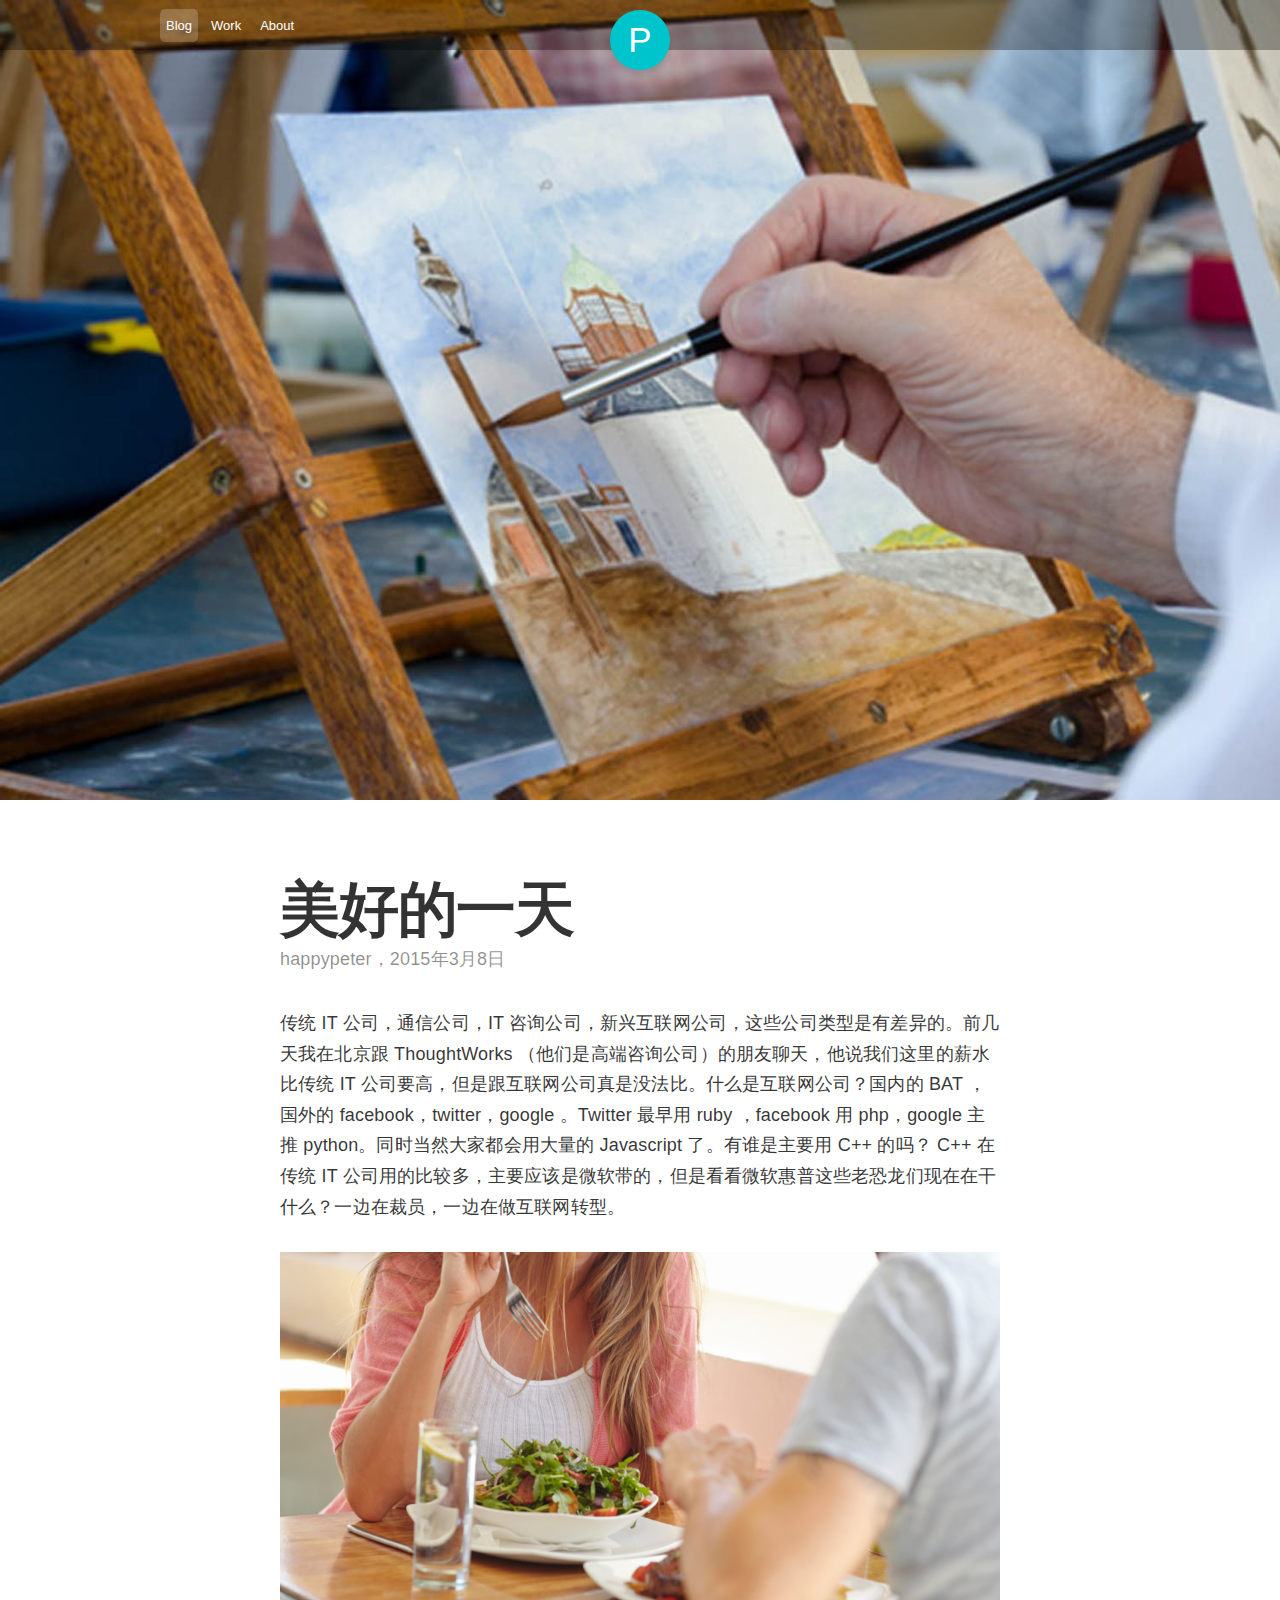
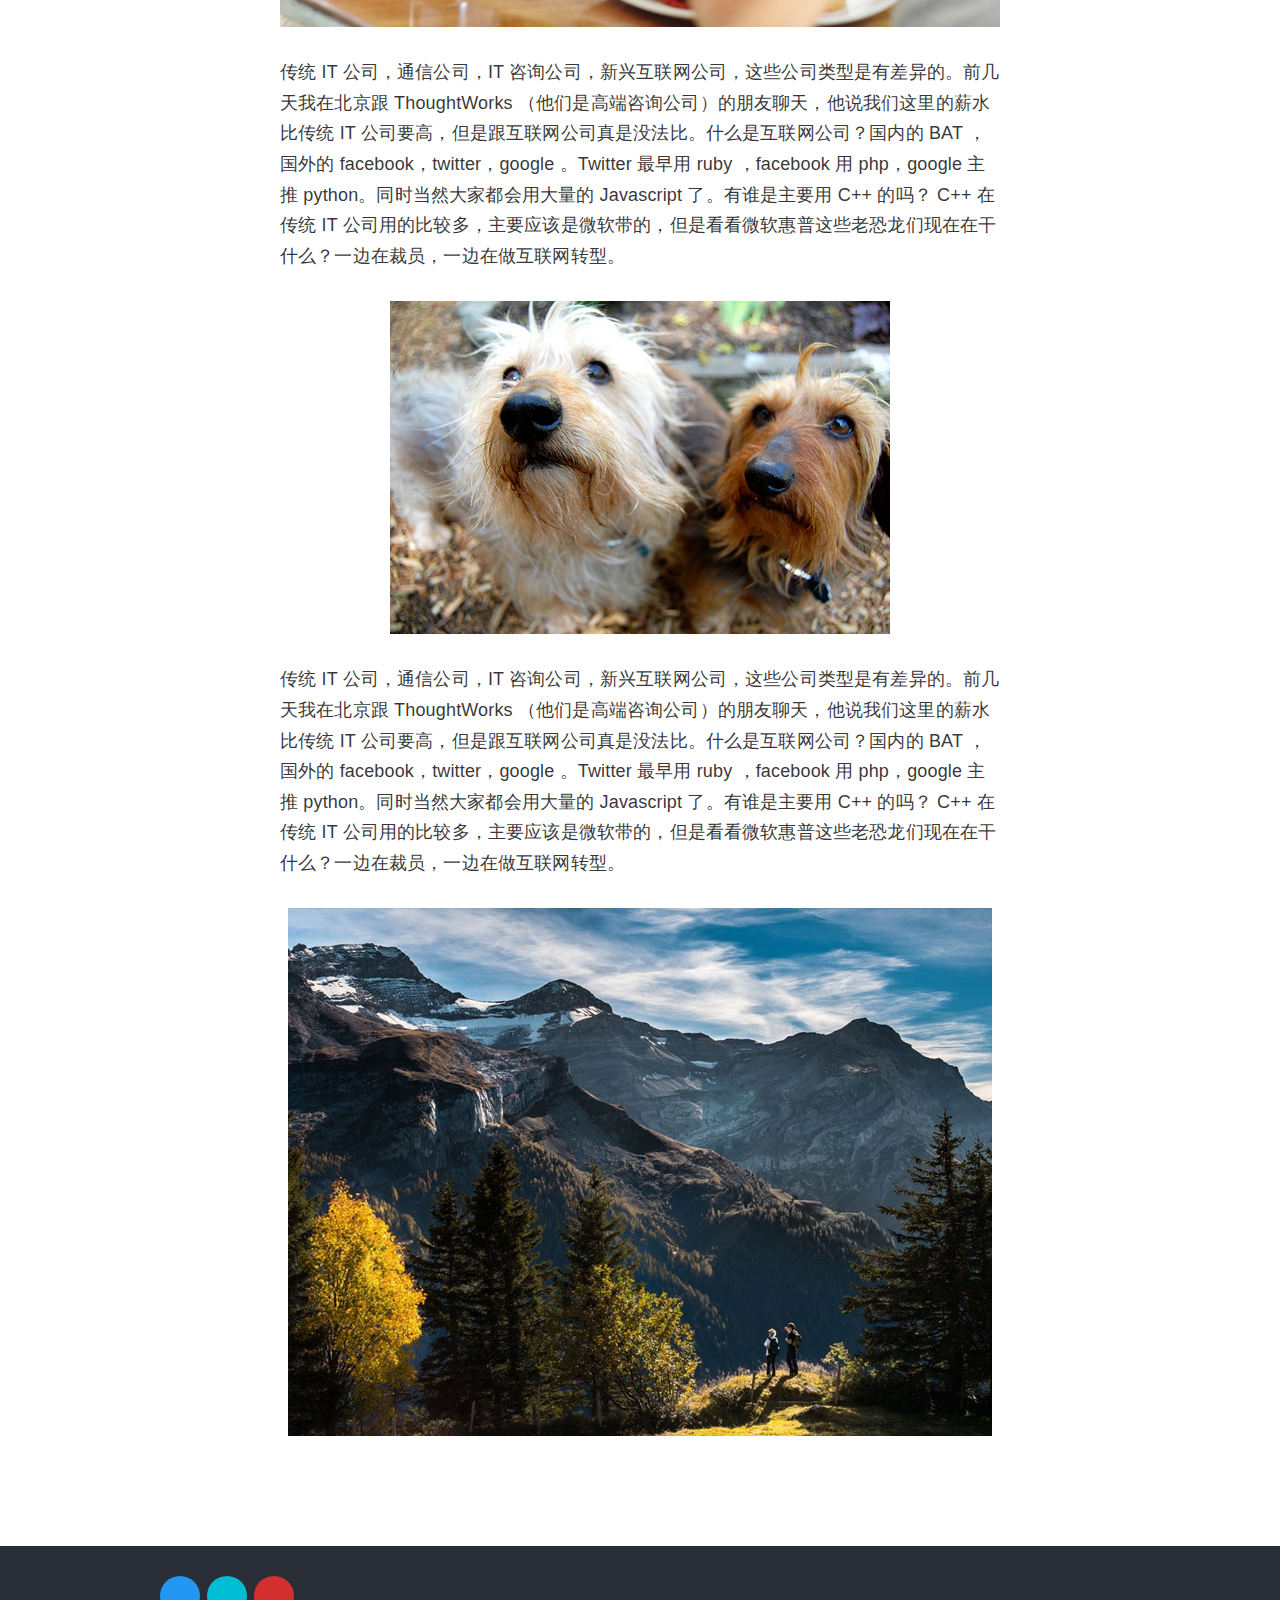
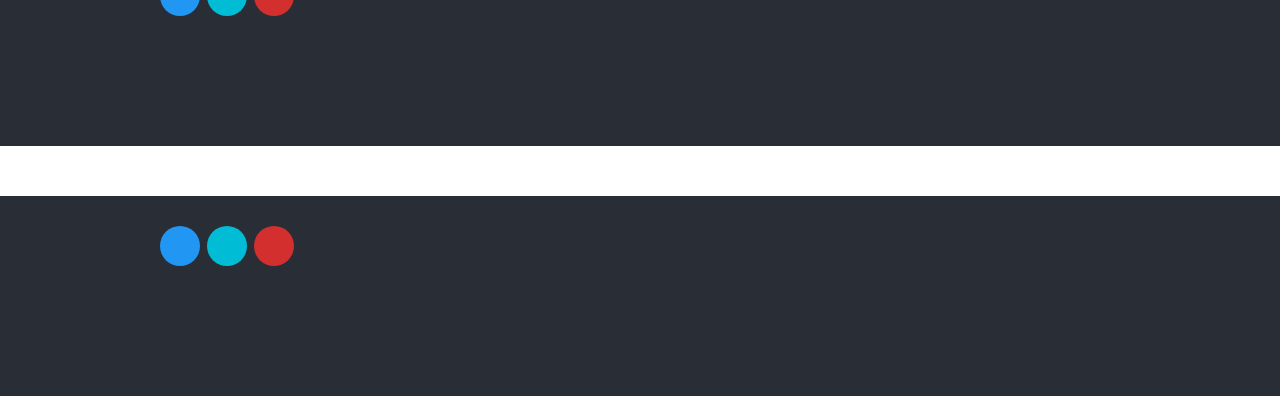
==== learn-by-making.html @ 7af190a7 "layout" ====
<!-- _layout/default -->
<!DOCTYPE html>
<html>
<head>
  <link rel="stylesheet" type="text/css" href="main.css">
  <link rel="stylesheet" href="css/font-awesome.min.css">
  <meta charset="UTF-8" />
</head>
<body class="welcome">
  <div class="header">
    <div class="container clearfix">
      <ul class="nav">
        <li class="current"><a href="index.html">Blog</a></li>
        <li><a href="">Work</a></li>
        <li><a href="about.html">About</a></li>
      </ul>
    </div>
    <a href="/" class="logo">P</a>
  </div>
<!-- _layout/default -->


  <div class="blog-banner" style="background-image: url(images/post-banner/learn-by-making.jpg)"></div>
  <div class="blog-wrapper clearfix">
    <h1 class="post-title">美好的一天</h1>
    <div class="author-date">
      happypeter，2015年3月8日
    </div>
    <p>
      传统 IT 公司，通信公司，IT 咨询公司，新兴互联网公司，这些公司类型是有差异的。前几天我在北京跟 ThoughtWorks （他们是高端咨询公司）的朋友聊天，他说我们这里的薪水比传统 IT 公司要高，但是跟互联网公司真是没法比。什么是互联网公司？国内的 BAT ，国外的 facebook，twitter，google 。Twitter 最早用 ruby ，facebook 用 php，google 主推 python。同时当然大家都会用大量的 Javascript 了。有谁是主要用 C++ 的吗？ C++ 在传统 IT 公司用的比较多，主要应该是微软带的，但是看看微软惠普这些老恐龙们现在在干什么？一边在裁员，一边在做互联网转型。
    </p>
    <p>
      <img class="post-img" src="images/dinner.jpg" alt="">
    </p>
    <p>
      传统 IT 公司，通信公司，IT 咨询公司，新兴互联网公司，这些公司类型是有差异的。前几天我在北京跟 ThoughtWorks （他们是高端咨询公司）的朋友聊天，他说我们这里的薪水比传统 IT 公司要高，但是跟互联网公司真是没法比。什么是互联网公司？国内的 BAT ，国外的 facebook，twitter，google 。Twitter 最早用 ruby ，facebook 用 php，google 主推 python。同时当然大家都会用大量的 Javascript 了。有谁是主要用 C++ 的吗？ C++ 在传统 IT 公司用的比较多，主要应该是微软带的，但是看看微软惠普这些老恐龙们现在在干什么？一边在裁员，一边在做互联网转型。
    </p>
    <p>
      <img class="post-img" src="images/dog.jpg" alt="">
    </p>
    <p>
      传统 IT 公司，通信公司，IT 咨询公司，新兴互联网公司，这些公司类型是有差异的。前几天我在北京跟 ThoughtWorks （他们是高端咨询公司）的朋友聊天，他说我们这里的薪水比传统 IT 公司要高，但是跟互联网公司真是没法比。什么是互联网公司？国内的 BAT ，国外的 facebook，twitter，google 。Twitter 最早用 ruby ，facebook 用 php，google 主推 python。同时当然大家都会用大量的 Javascript 了。有谁是主要用 C++ 的吗？ C++ 在传统 IT 公司用的比较多，主要应该是微软带的，但是看看微软惠普这些老恐龙们现在在干什么？一边在裁员，一边在做互联网转型。
    </p>
    <p>
      <img class="post-img" src="images/mountain.jpg" alt="">
    </p>
  </div>
 <div class="footer">
    <div class="container clearfix">
      <ul class="icon-wrapper">
        <li class="icon github"><a href="http://github.com/happypeter"> <i class="fa fa-github-alt"></i> </a></li>
        <li class="icon email"><a href="mailto:happypeter1983@gmail.com"><i class="fa fa-envelope-o"></i></a></li>
        <li class="icon weibo"><a href="http://weibo.com/happycasts"><i class="fa fa-weibo"></i></a></li>
      </ul>
    </div>
  </div>

<!-- _layout/default -->

 <div class="footer">
    <div class="container clearfix">
      <ul class="icon-wrapper">
        <li class="icon github"><a href="http://github.com/happypeter"> <i class="fa fa-github-alt"></i> </a></li>
        <li class="icon email"><a href="mailto:happypeter1983@gmail.com"><i class="fa fa-envelope-o"></i></a></li>
        <li class="icon weibo"><a href="http://weibo.com/happycasts"><i class="fa fa-weibo"></i></a></li>
      </ul>
    </div>
  </div>
</body>
</html>
<!-- _layout/default -->
---- main.css ----
/* common.css */

* {
  box-sizing: border-box;
}
body {
  min-width: 980px;
  margin: 0;
  font: 15px/1.7 arial,"Microsoft Yahei","Hiragino Sans GB",sans-serif;
  color: #555;
}

ul {
  padding: 0;
}
li {
  list-style: none;
}

img {
  border: none;
}

.container {
  margin: 0 auto;
  width: 960px;
}

a {
  text-decoration: none;
  transition: all 0.3s;
}

.clearfix:before,
.clearfix:after {
  content: " "; /* 1 */
  display: table; /* 2 */
}
.clearfix:after {
  clear: both;
}
.clearfix {
  *zoom: 1;
}

/* welome.css */

.banner-page {
  height: 450px;
  background-size: cover;
  background-position: 50% 50%;
  margin-top: -50px;
}

.banner-page .container {   position: relative;   height: 100%; } .read-btn {
position: absolute;   bottom: 20px;   right: 0;   text-align: center;
padding: 7px 10px;   border-radius: 5px;   border: 2px solid #fff;
background-color: #fff; }

.read-btn:hover {
  color: #000;
  border-color: #f2f2f2;
  background-color: #f2f2f2;
}

.post-list-wrapper {
  padding: 70px 0;
  background: #ebeced;
}
.post {
  float: left;
  background: #fff;
  width: 300px;
  height: 320px;
  margin-left: 10px;
  margin-right: 10px;
  margin-bottom: 30px;
  border-radius: 5px;
  box-shadow: 0 2px 1px rgba(0,0,0,.08);

  /* 专门为 date 设置的 relative */
  position: relative;
}

.post .thumbnail-image {
  display: block;
  position: relative;
}

.post .thumbnail-image:before {
  display: block;
  content: '';
  position: absolute;
  top: 0;
  left: 0;
  width: 100%;
  height: 100%;
  background: #000;
  border-top-left-radius: 5px;
  border-top-right-radius: 5px;
  opacity: 0;
  transition: opacity 1s;
}

.post .thumbnail-image:hover:before {
  opacity: 0.6;
}


.post .thumbnail {
  display: block;
  width: 300px;
  height: 200px;
  border-top-left-radius: 5px;
  border-top-right-radius: 5px;
}

.post .post-info {
  margin: 24px;
}
.post-info a {
  color: #000;
}
.post-info a:hover {
  color: #b5b9bd;
}

.post h3 {
  font-size: 18px;
  line-height: 1.6;
  font-weight: normal;
}

.post .date {
  position: absolute;
  left: 24px;
  bottom: 10px;
  font-size: 13px;
  color: #b5b9bd;
}
/* layout.css */

.header {
  background: rgba(0,0,0,.3);
  height: 50px;
  position: relative;
  z-index: 100;
}

.header .nav {
  margin: 0;
  padding: 0;
  float: left;
  margin-top: 12px;
}

.header .nav li {
  float: left;
  margin-right: 7px;
}

.header .nav li a {
  color: #fff;
  font-size: 13px;
  padding: 8px 5px;
  border: 1px solid transparent;
  border-radius: 5px;
}
.header .nav li a:hover {
  border: 1px solid rgba(255,255,255,.2);;
}

.header .nav li.current a {
  background: rgba(255,255,255,.2);
  border: 1px solid transparent;
}

.header .logo {
  display: block;
  width: 60px;
  height: 60px;
  border-radius: 50%;

  /* 居中 */
  position: absolute;
  left: 50%;
  margin-left: -30px;
  top: 10px;

  /* 字体居中 */
  color: #fff;
  font-size: 35px;
  line-height: 60px;
  text-align: center;

  /* 颜色样式 */
  background: #00c4cc;
  box-shadow: 0 5px 5px rgba(0,0,0,.1);

  /* transition 效果 */
  transition: top .2s ease-out, box-shadow .2s ease-out;;
}

.header .logo:hover {
  top: 18px;
  box-shadow: 0 3px 3px rgba(0,0,0,.1);
}

.footer {
  height: 200px;
  background: #292d35;
  margin-top: 50px;
}

.icon-wrapper {
  margin-top: 30px;
}

.footer .icon {
  width: 40px;
  height: 40px;
  border-radius: 50%;
  line-height: 40px;
  text-align: center;
  float: left;
  margin-right: 7px;
  font-size: 20px;
}

.icon.github {
  background: #2196F3;
}

.icon.weibo {
  background: #D32F2F;
}

.icon.email {
  background: #00BCD4;
}

.footer a {
  color: #fff;
}

/* blog.css */

.blog-wrapper {
  width: 780px;
  margin: 0 auto;
  margin-top: 40px;
  padding: 30px;
  letter-spacing: .01rem;
  font-size: 18px;
  color: rgba(0,0,0,0.8);
}

.blog-banner {
  height: 800px;
  background-size: cover;
  margin-top: -50px;
}

h1.post-title, h3.section{
  font-weight: 700;
  -webkit-font-smoothing: antialiased;
  font-family: sans-serif;
  color: rgba(0,0,0,0.8);
  letter-spacing: -0.02em;
  line-height: 1;
  margin-left: -3px;
}

h1.post-title {
  margin: 10px 0;
  font-size: 60px;
}


h3.section {
  margin-top: 40px;
  margin-bottom: 5px;
  font-size: 30px;
}


.author-date {
  color: rgba(0,0,0,0.44);
  line-height: 1;
  margin-bottom: 40px;
}

.post-img {
  max-width: 100%;
  display: block;
  margin: 30px auto;
}
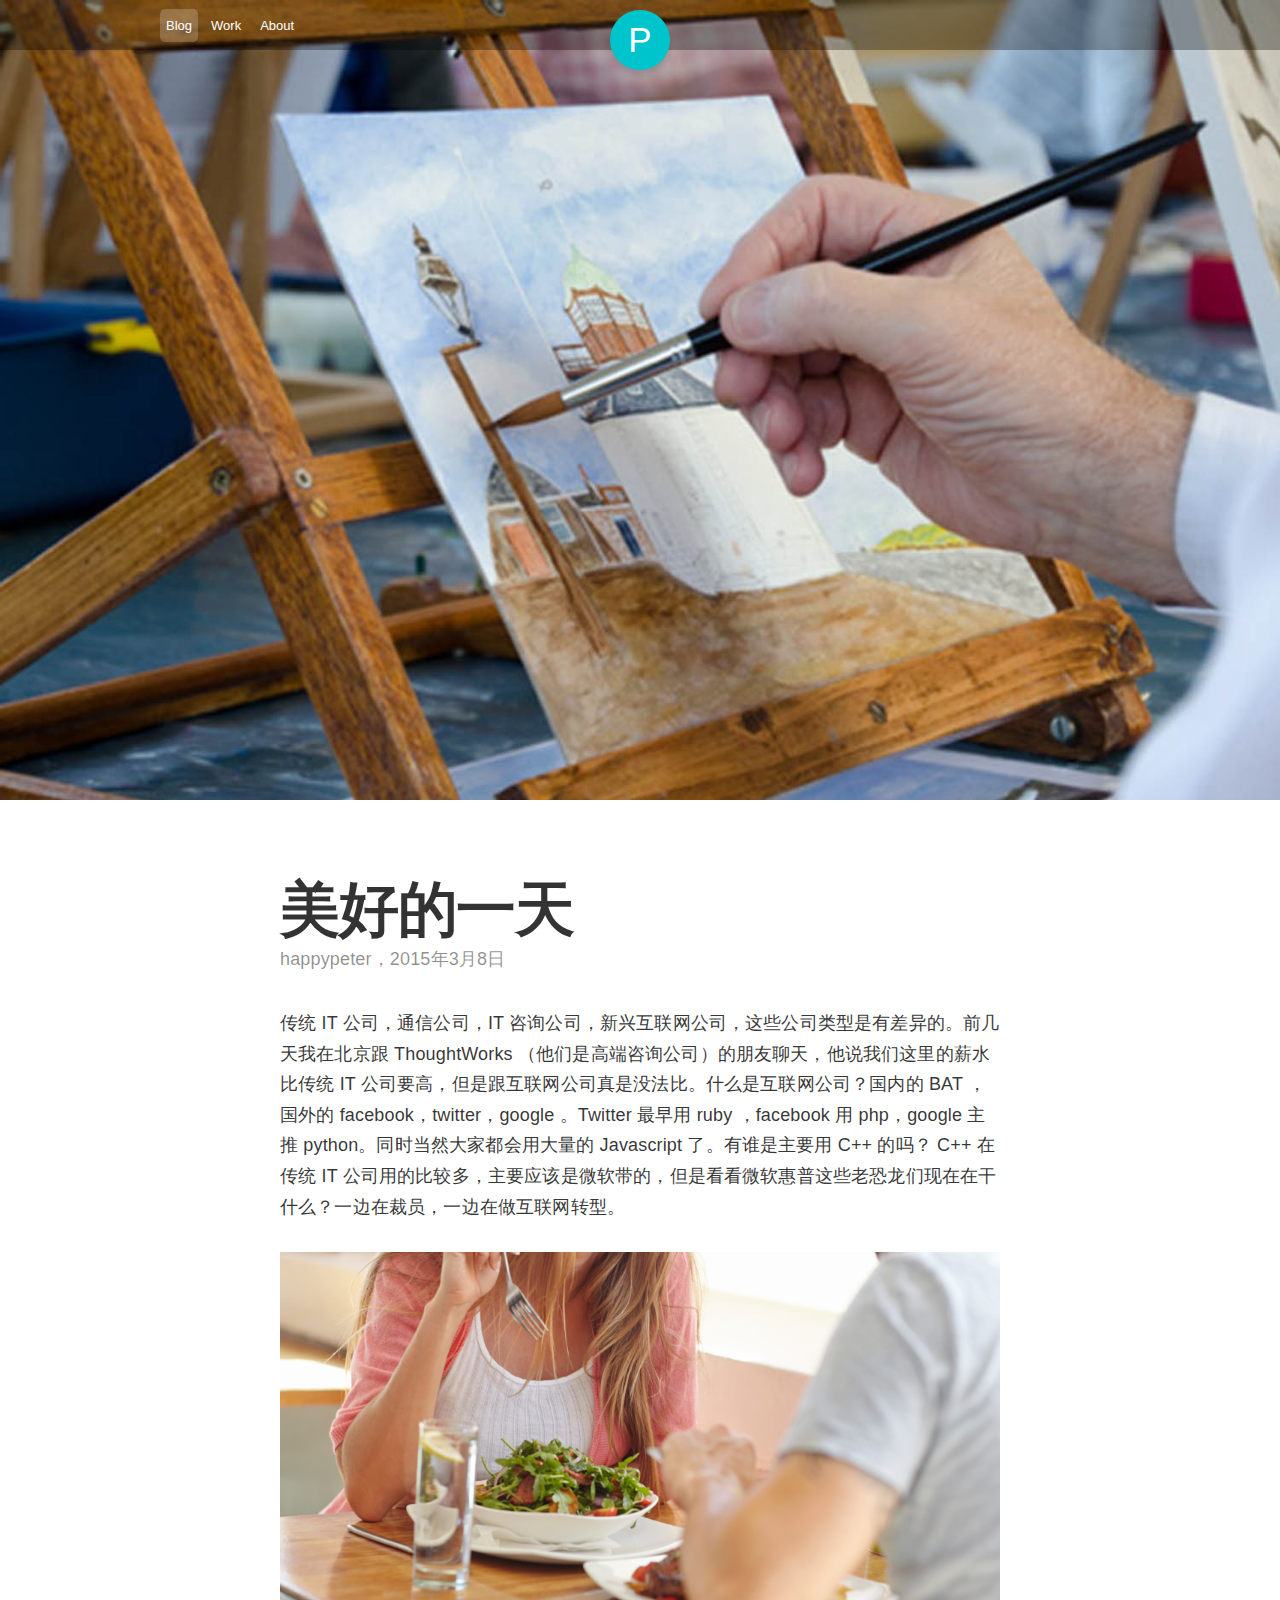
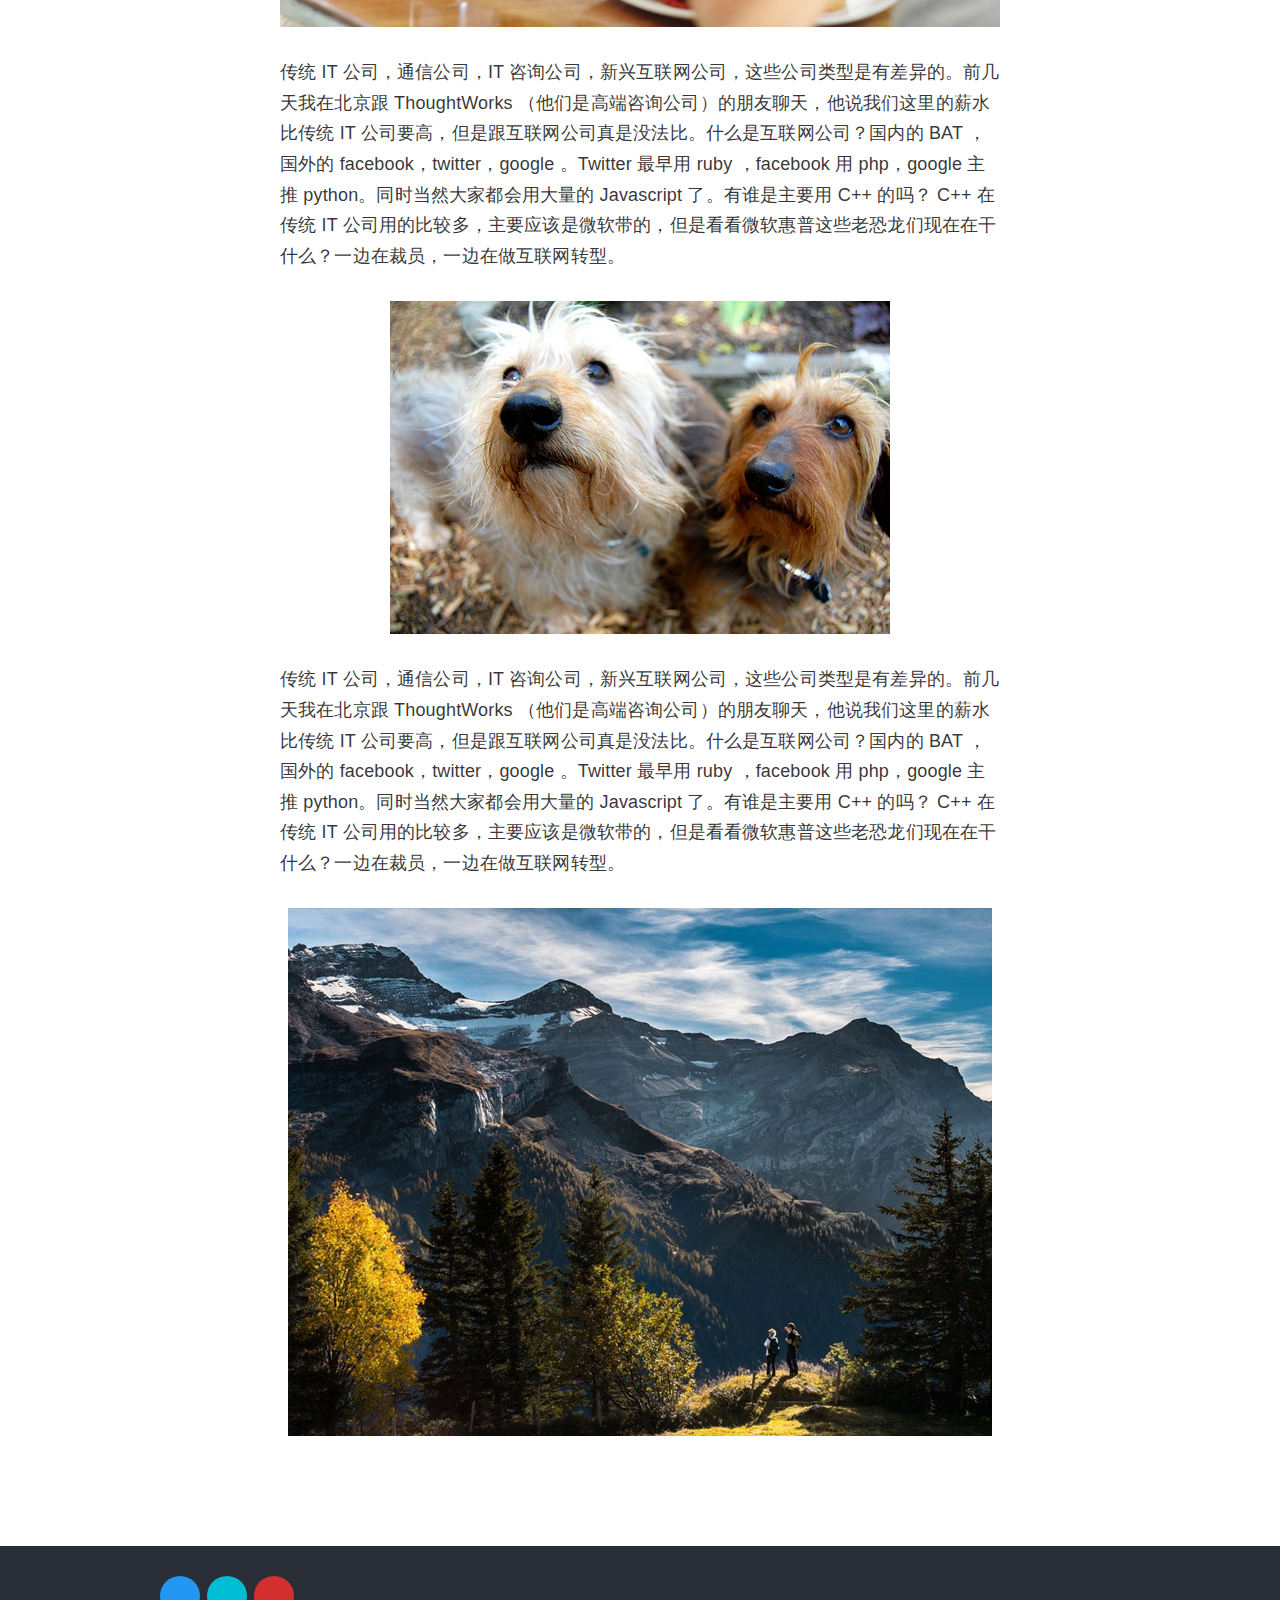
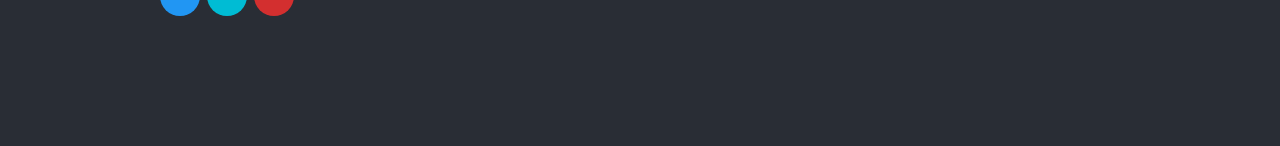
==== commit abf54b53: "typo" ====
--- a/learn-by-making.html
+++ b/learn-by-making.html
@@ -45,15 +45,6 @@
       <img class="post-img" src="images/mountain.jpg" alt="">
     </p>
   </div>
- <div class="footer">
-    <div class="container clearfix">
-      <ul class="icon-wrapper">
-        <li class="icon github"><a href="http://github.com/happypeter"> <i class="fa fa-github-alt"></i> </a></li>
-        <li class="icon email"><a href="mailto:happypeter1983@gmail.com"><i class="fa fa-envelope-o"></i></a></li>
-        <li class="icon weibo"><a href="http://weibo.com/happycasts"><i class="fa fa-weibo"></i></a></li>
-      </ul>
-    </div>
-  </div>
 
 <!-- _layout/default -->
 
